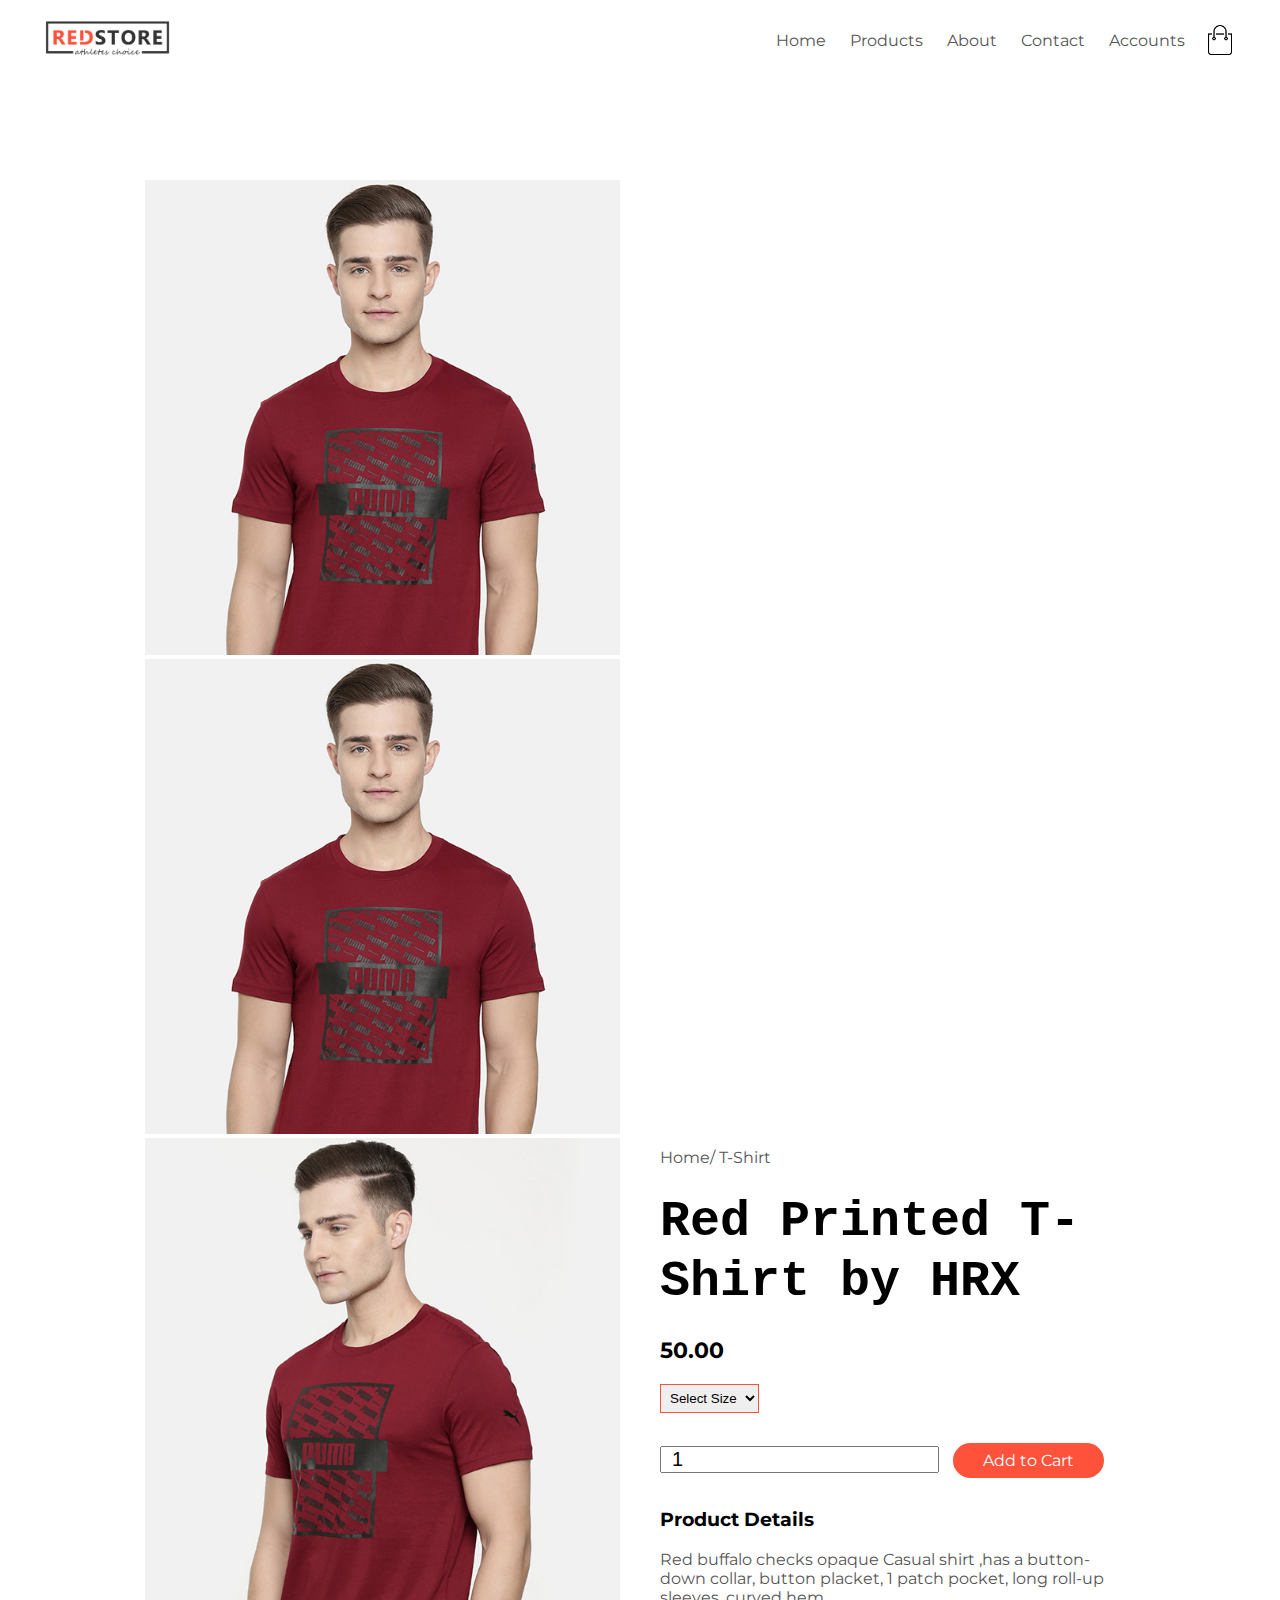
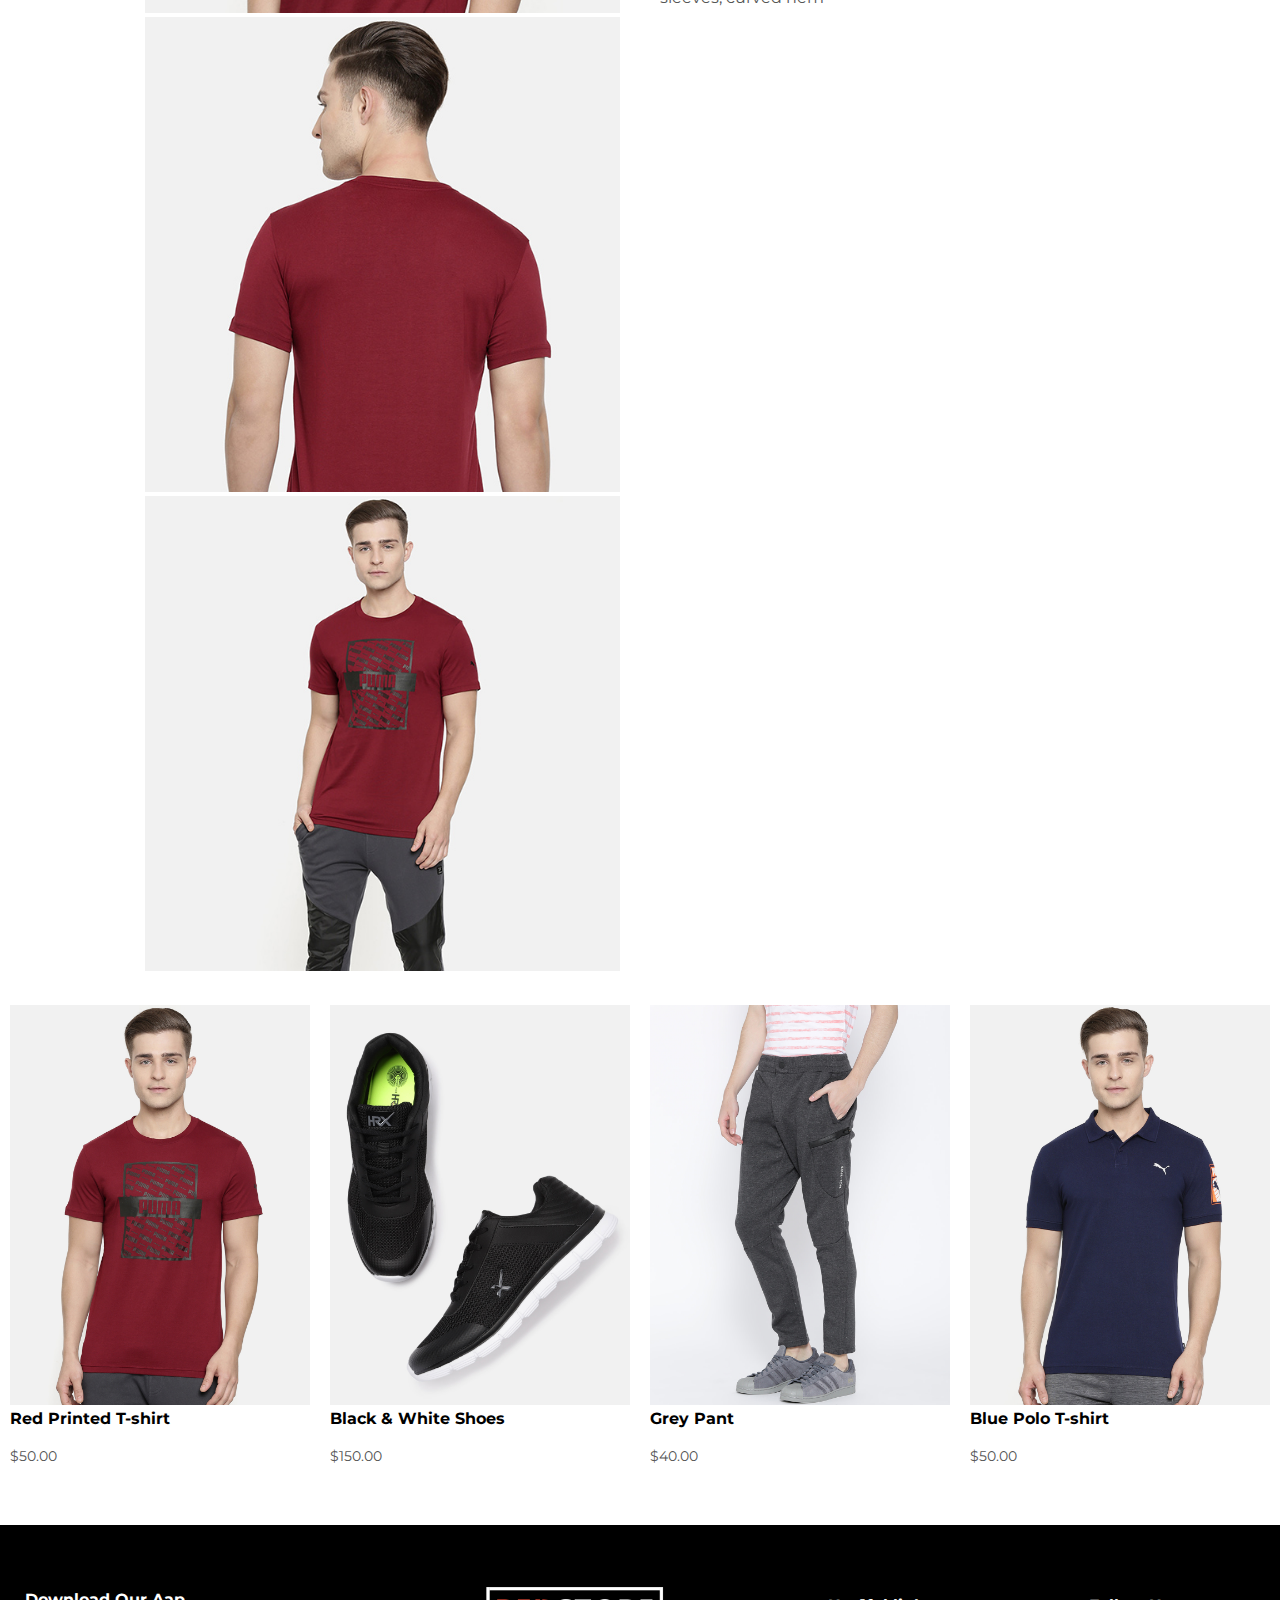
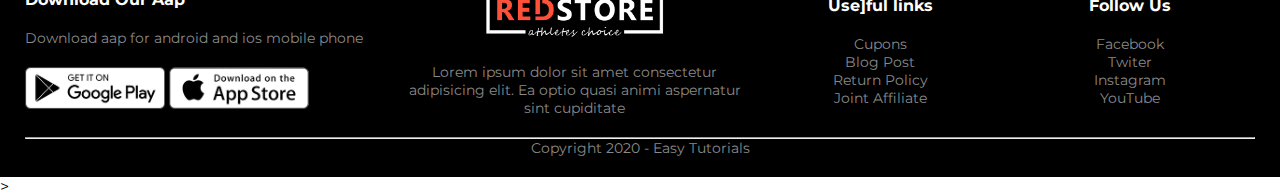
==== productdetails.html @ 8bb23957 "first commit" ====
<!DOCTYPE html>
<html lang="en">
<head>
    <meta charset="UTF-8">
    <meta name="viewport" content="width=device-width, initial-scale=1.0">
    <title>Product Details </title>
    <link rel="stylesheet" href="style.css">
    <link rel="stylesheet" href="link rel="preconnect href="https://fonts.googleapis.com">
    <link rel="preconnect" href="https://fonts.gstatic.com" crossorigin>
    <link href="https://fonts.googleapis.com/css2?family=Montserrat:wght@200;300;500;600;700&display=swap" rel="stylesheet">
    <link rel="stylesheet" href="css/all.min.css">
    <link rel="stylesheet" href="css/fontawesome.min.css">
    <link rel="stylesheet" href="css/all.css">
    <link rel="stylesheet" href="css/webfonts/fa-brands-400.ttf">
    <link rel="stylesheet" href="css/webfonts/fa-brands-400.woff2">
    <link rel="stylesheet" href="css/webfonts/fa-regular-400.ttf">
    <link rel="stylesheet" href="css/webfonts/fa-regular-400.woff2">
    <link rel="stylesheet" href="css/webfonts/fa-solid-900.ttf">
    <link rel="stylesheet" href="css/webfonts/fa-solid-900.woff2">
    <link rel="stylesheet" href="css/webfonts/fa-v4compatibility.ttf">
    <link rel="stylesheet" href="css/webfonts/fa-v4compatibility.woff2">
  
</head>
<body> 
<div class="container">
        <div class="navbar">
        <div class="logo">
            <img src="image/logo.png" width="125px">
        </div>
        <nav>
            <ul id="MenuItems">
                <li><a href="">Home</a></li>
                <li><a href="">Products</a></li>
                <li><a href="">About</a></li>
                <li><a href="">Contact</a></li>
                <li><a href="">Accounts</a></li>
            </ul>
        </nav>
        <img src="image/cart.png" width="30px" height="30px">
        <img src="image/menu.png" class="menu-icon" onclick="menutoggle()">    
        </div>
    </div> 
    <!---single product details--->
<div class="small-container single-product">
    <div class="row">
        <div class="col-2">
            <img src="image/gallery-1.jpg"width="100%" id="productimg">
            <div class="smallimg-row">
                <div class="small-img-col">
                    <img src="image/gallery-1.jpg" width="100%" class="small-img">
                </div>
                <div class="small-img-col">
                    <img src="image/gallery-2.jpg" width="100%" class="small-img">
                </div>
                <div class="small-img-col">
                    <img src="image/gallery-3.jpg" width="100%" class="small-img">
                </div>
                <div class="small-img-col">
                    <img src="image/gallery-4.jpg" width="100%" class="small-img">
                </div>
             </div>
        </div>
        <div class="col-2">
            <p>Home/ T-Shirt</p>
            <h1>Red Printed T-Shirt by HRX</h1>
            <h4>50.00</h4>
            <select >
                <option >Select Size</option>
                <option >XXl</option>
                <option >XL</option>
                <option >Large</option>
                <option >Medium</option>
                <option >Small</option>
                <option >XS</option>
            </select>
            <input type="number" value="1">
            <a href="" class="btn">Add to Cart</a>
            <h3>Product Details</h3>
            <br>
            <p>Red buffalo checks opaque Casual shirt ,has a button-down collar, button placket, 1 patch pocket, long roll-up sleeves, curved hem</p>
        </div>
    </div>
</div>

  <div class="small-Container">
    <div class="row">
        <div class="col-4">
            <img src="image/product-1.jpg">
            <h4>Red Printed T-shirt</h4>
            <div class="rating">
                <i class="fa-solid fa-star"></i>   
                <i class="fa-solid fa-star"></i>
                <i class="fa-solid fa-star"></i>
                <i class="fa-solid fa-star"></i>
                <i class="fa-solid fa-star"></i>
            </div>
            <p>$50.00</p>
        </div>
        <div class="col-4">
            <img src="image/product-2.jpg">
            <h4>Black & White Shoes</h4>
            <div class="rating">
                <i class="fa-solid fa-star"></i>   
                <i class="fa-solid fa-star"></i>
                <i class="fa-solid fa-star"></i>
                <i class="fa-solid fa-star"></i>
                <i class="fa-solid fa-star"></i>
            </div>
            <p>$150.00</p>
        </div>
        <div class="col-4">
            <img src="image/product-3.jpg">
            <h4>Grey Pant</h4>
            <div class="rating">
                <i class="fa-solid fa-star"></i>   
                <i class="fa-solid fa-star"></i>
                <i class="fa-solid fa-star"></i>
                <i class="fa-solid fa-star"></i>
                <i class="fa-solid fa-star"></i>
            </div>
            <p>$40.00</p>
        </div>
        <div class="col-4">
            <img src="image/product-4.jpg">
            <h4>Blue Polo T-shirt</h4>
            <div class="rating">
                <i class="fa-solid fa-star"></i>   
                <i class="fa-solid fa-star"></i>
                <i class="fa-solid fa-star"></i>
                <i class="fa-solid fa-star"></i>
                <i class="fa-solid fa-star"></i>
            </div>
            <p>$50.00</p>
        </div>
       
            </div>
     </div>
</div>
    

 
<!--------------------footer--------------------->
<div class="footer">
    <div class="container">
        <div class="row">
            <div class="footer-col-1">
                <h3>Download Our Aap</h3>
                <p>Download aap for android and ios mobile phone</p>
                <div class="aap-logo">
                    <img src="image/play-store.png">
                    <img src="image/app-store.png">
                </div>
            </div>
            <div class="footer-col-2">
                <img src="image/logo-white.png">
                <p>Lorem ipsum dolor sit amet consectetur adipisicing elit. Ea optio quasi animi aspernatur sint cupiditate </p>
            </div>
            <div class="footer-col-3">
                <h3>Use]ful links</h3>
                <ul>
                    <li>Cupons</li>
                    <li>Blog Post</li>
                    <li>Return Policy</li>
                    <li>Joint Affiliate</li>
                </ul>
            </div>
            <div class="footer-col-4">
                <h3>Follow Us</h3>
                <ul>
                    <li>Facebook</li>
                    <li>Twiter</li>
                    <li>Instagram</li>
                    <li>YouTube</li>
                </ul>
            </div>
        </div>
        <hr>
        <p class="copyright">Copyright 2020 - Easy Tutorials</p>

    </div>
</div>
<!---------Js for toggle menu----------->
<script> 
var MenuItems = document.getElementById("MenuItems");
MenuItems.style.maxHeight = "0px";
function menutoggle(){
    if(MenuItems.style.maxHeight == "0px")
    {
        MenuItems.style.maxHeight = "200px"
    }
    else
    {
        MenuItems.style.maxHeight = "0px"
    }
}
</script>

<!-----------js for product gallery------------->>
<script>
    var productimg = document.getElementById("productimg")
    var smallimg = document.getElementsByClassName("small-img")
    smallimg[0].onclick = function ()
    {
        productimg.src = smallimg[0].src;
    }
    smallimg[1].onclick = function ()
    {
        productimg.src = smallimg[1].src;
    }
    smallimg[2].onclick = function ()
    {
        productimg.src = smallimg[2].src;
    }
    smallimg[3].onclick = function ()
    {
        productimg.src = smallimg[3].src;
    }
</script>
</body>
</html>
---- style.css ----
*{
    margin: 0;
    padding: 0;
    box-sizing: border-box;
}
body{
  font-family: 'Montserrat', sans-serif;
}
.navbar{
    display: flex;
    align-items: center;
    padding: 20px;
}
nav{
    flex: 1;
    text-align: right;
}
nav ul{
    display: inline-block;
    list-style-type: none;
}
nav ul li{
    display: inline-block;
    margin-right: 20px;
}
a{
    text-decoration: none;
    color: #555;

}
p{
    color: #555;
}
.container{
    max-width: 1300px;
    margin: auto;
    padding-left: 25px;
    padding-right: 25px;
}
.row{
    display: flex;
    align-items: center;
    flex-wrap: wrap;
    justify-content: space-around;
}
.col-2{
    flex-basis: 50%;
    min-width: 300px;
}
.col-2 img{
    max-width: 100%;
    padding: 50px 0;
}
.col-2 h1{
    font-size: 50px;
    line-height: 60px;
    margin: 25px 0;
    font-family: "Lucida Console", "Courier New", monospace;
}
.btn{
    display: inline-block;
    background: #ff523b;
    color: #fff;
    padding: 8px 30px;
    margin: 30px 0;
    border-radius: 30px;
    transition: background 0.5s;
}
.btn:hover{
    background: #563434;
}
.header{
    background: radial-gradient(#fff,#ffd6d6 );
}
.header .row{
    margin-top: 70px;
}
.catagories{
    margin: 70px 0;
}
.col-3{
    flex-basis: 30%;
    min-width: 250px;
    margin-bottom: 30px;
}
.col-3 img{
    width: 100%;
}
.small-container{
    max-width: 1080px;
    margin: auto;
    padding-left: 25px;
    padding-right: 25px;
}
.col-4{
    flex-basis: 25%;
    padding: 10px;
    min-width: 200px;
    margin-bottom: 50px;
    transition: transform 0.5s;
}
.col-4 img{
    width: 100%;
}
.title{
    text-align: center;
    margin: 0 auto 80px;
    position: relative;
    line-height: 60px;
    color: #555;
}
.title::after{
    content:'' ;
    background: #ff523b;
    width: 80px;
    height: 5px;
    border-radius: 5px;
    position: absolute;
    bottom: 0;
    left: 50%;
    transform: translateX(-50%);
}
.h4{
    color: #555;
    font-weight: normal;
}
.col-4 p{
    font-size: 14px;
}
.rating.fa{
    color: #ff523b;
}
.col-4:hover{
    transform: translateY(-5px);
}
.offer{
    background: radial-gradient(#fff,#ffd6d6 ); 
    margin-top: 80px;
    padding: 30px 0;
   }
 .col-2.offer-img{
    padding: 50px;
 }  
 .small{
    color: #555;
 }
.testimonial{
    padding-top: 100px;
}
.testimonial .col-3{
    text-align: center;
    padding: 40px 20px;
    box-shadow: 0 0 20px 0px rgba(0, 0, 0, 1);
    cursor: pointer;
    transition: transform 0.5s;
}
.testimonial .col-3 img{
    width: 50px;
    margin-top: 20px;
    border-radius: 50%;
}
.testimonial .col-3:hover{
    transform: translateY(-10px);
}
.col-3 p{
    font-size: 20px;
    margin: 12px 0;
    color: #777;
}
.testimonial .col-3 h3{
    font-weight: 600;
    color: #555;
    font-size: 15px;
}
.brands{
    margin: 100px auto;
}
.col-5{
    width: 160px;
}
.col-5 img{
    width: 100%;
    cursor: pointer;
    filter: grayscale(100%);
}
.col-5 img:hover{
    filter: grayscale(0%);
}
/*-----------------footer---------------------*/
.footer{
    background: #000;
    color: #8a8a8a;
    font-size: 14px;
    padding: 60px 0 20px;
}
.footer p{
    color: #8a8a8a;  
}
.footer h3{
    color: #fff;
    margin-bottom: 20px;
}
.footer-col-1 , .footer-col-2 , .footer-col-3, .footer-col-4{
    min-width: 250px;
    margin-bottom: 20px;
}
.footer-col-1{
    flex-basis: 30%;
}
.footer-col-2{
    flex: 1;
    text-align: center;
}
.footer-col-2 img{
    width: 180px;
    margin-bottom: 20px;
}
.footer-col-3, .footer-col-4{
    flex-basis: 12%;
    text-align: center;
}
ul{
    list-style-type: none;
}
.aap-logo{
    margin-top: 20px;
}
.aap-logo img{
    width: 140px;
}
.footer.hr{
    border: none;
    background: #b5b5b5;
    height: 1px;
    margin: 20px 0;
}
.copyright{
    text-align: center;
}
.menu-icon{
    width: 28px;
    margin-left: 20px;
    display: none;
}
/*---media query------*/
@media only screen and (max-width: 800px)
{
    nav ul{ 
        position: absolute;
        top: 70px;
        left: 0;
        background: #333;
        width: 100%;
        overflow: hidden;
        transition: max-height 0.5s;
    }
    nav ul li{
        display: block;
        margin-right: 50px;
        margin-top: 10px;
        margin-bottom: 10px;

    }
    nav ul li a{
        color: #fff;
    }
    .menu-icon{
        display: block;
        cursor: pointer;
    }
}
/*----------------all products ---------------*/
.row-2{
    justify-content: space-between;
    margin: 100px auto 50px;
}
select{
    border: 1px solid #ff523b;
    padding: 5px;
}
select:focus{
    outline: none;
}




/*---media query for less than 600 screen size------*/
@media only screen and (max-width: 600px)  
{
    .row{
        text-align: center;
        }
        .col-2 , .col-3 , .col-4{
            flex-basis: 100%;
        }
}
.page-btn{
    margin-bottom: 0 auto 80px;
    margin:0 auto 80px ;
}
.page-btn span{
    display: inline-block;
    border: 1px solid #ff523b;
    margin-left: 10px;
    width: 40px;
    height: 40px;
    text-align: center;
    line-height: 40px;
    cursor: pointer;
}
.page-btn span:hover{
    background: #ff523b;
    color: #fff;
}
/*---Single Product Details------*/
.single-product{
    margin-top: 80px;
}
.single-product .col-2 img{
    padding: 0;
}
.single-product .col-2 {
    padding: 20px;
}
.single-product h4{
    margin: 20px 0;
    font-size: 22px;
    font-weight: bold;
}
.single-product select   {
    display: block;
    padding: 10;
    margin-top: 20px;
}
.single-product input {
    width: 50;
    height: 40;
    padding-left: 10px;
    font-size: 20px;
    margin-right: 10px;
    border: px solid #ff523b;
}
input:focus{
    outline: none;
}
.small-img-row{
    display: flex;
    justify-content: space-between;
}
.small-img-col{
    flex-basis: 24%;
    cursor: pointer;
}
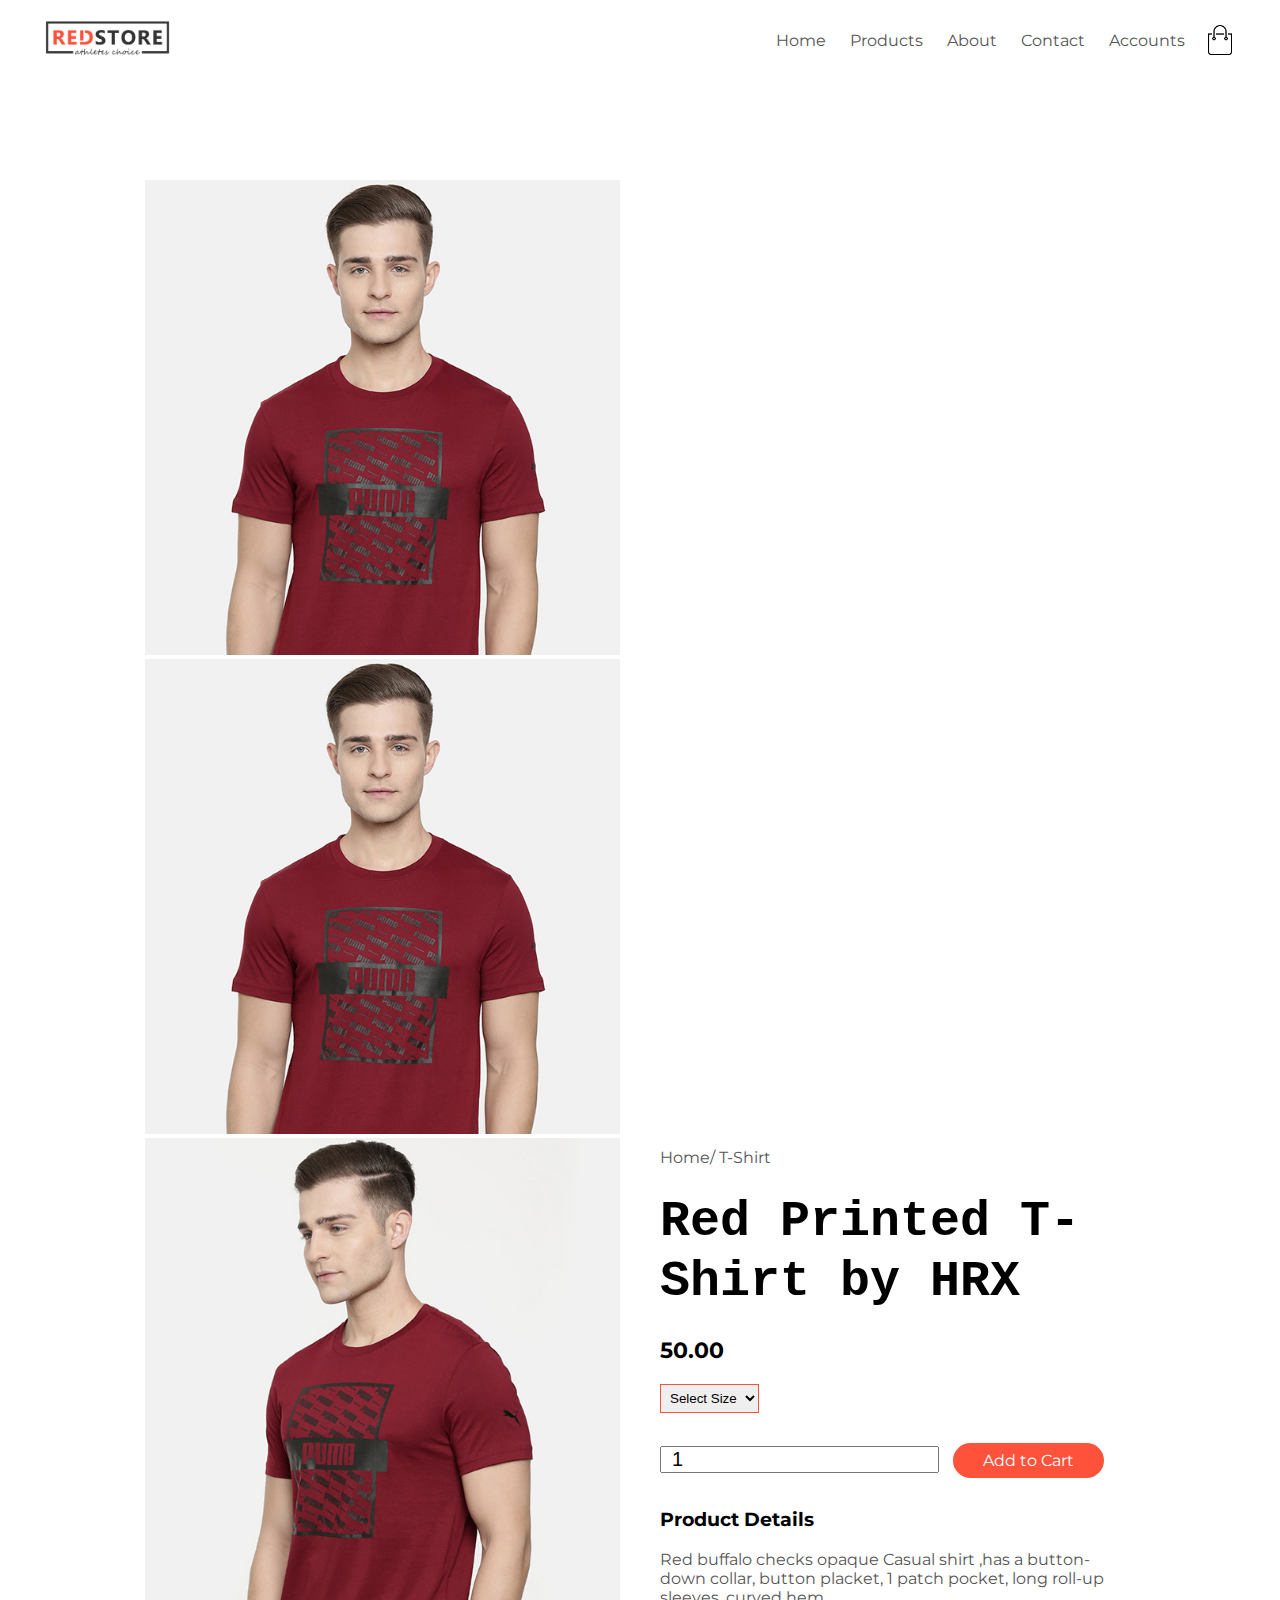
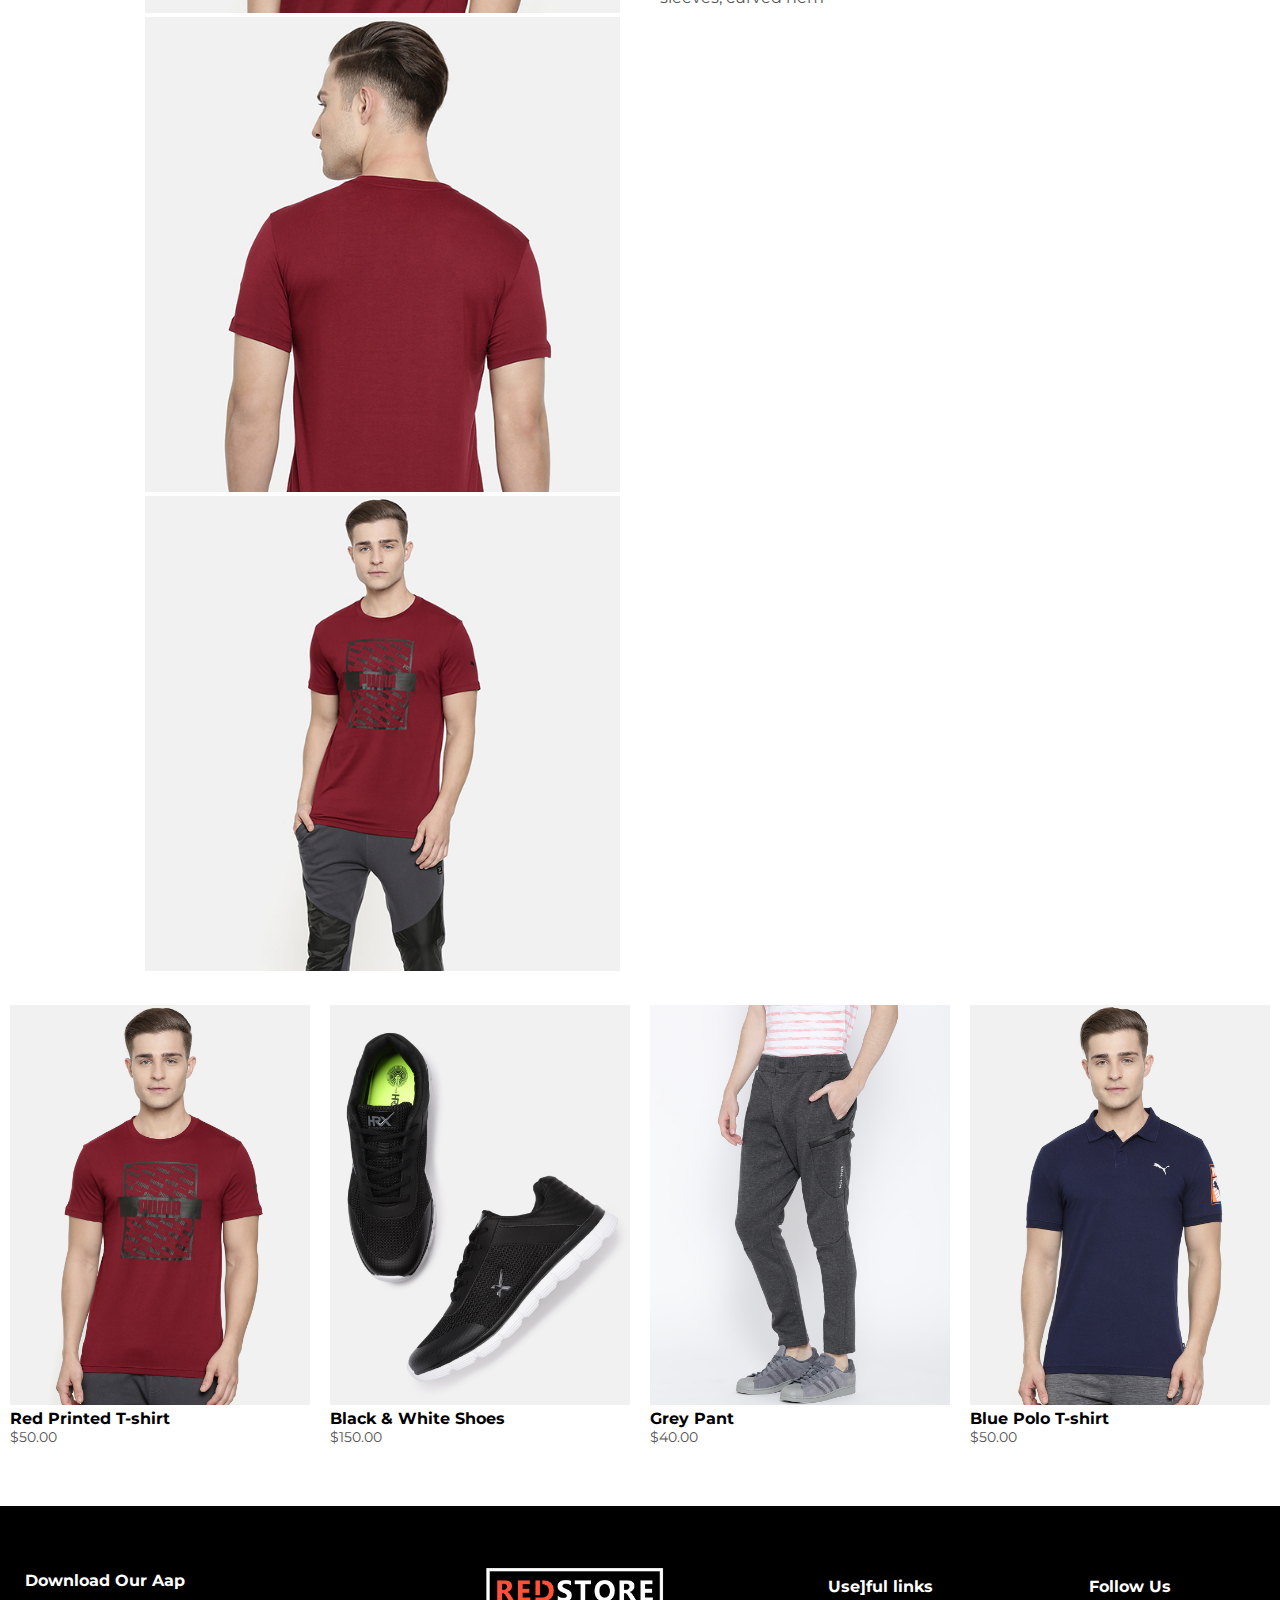
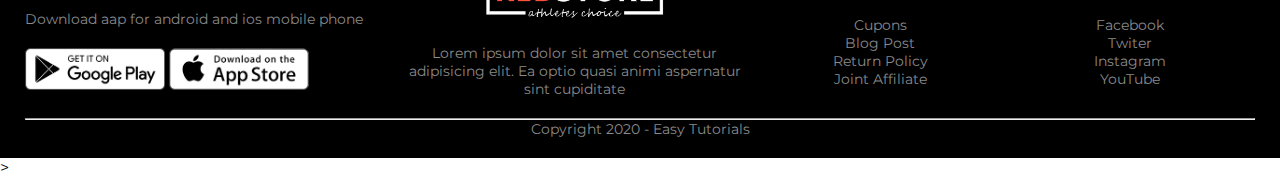
==== commit 404d96fb: "first commit" ====
--- a/productdetails.html
+++ b/productdetails.html
@@ -8,17 +8,7 @@
     <link rel="stylesheet" href="link rel="preconnect href="https://fonts.googleapis.com">
     <link rel="preconnect" href="https://fonts.gstatic.com" crossorigin>
     <link href="https://fonts.googleapis.com/css2?family=Montserrat:wght@200;300;500;600;700&display=swap" rel="stylesheet">
-    <link rel="stylesheet" href="css/all.min.css">
-    <link rel="stylesheet" href="css/fontawesome.min.css">
-    <link rel="stylesheet" href="css/all.css">
-    <link rel="stylesheet" href="css/webfonts/fa-brands-400.ttf">
-    <link rel="stylesheet" href="css/webfonts/fa-brands-400.woff2">
-    <link rel="stylesheet" href="css/webfonts/fa-regular-400.ttf">
-    <link rel="stylesheet" href="css/webfonts/fa-regular-400.woff2">
-    <link rel="stylesheet" href="css/webfonts/fa-solid-900.ttf">
-    <link rel="stylesheet" href="css/webfonts/fa-solid-900.woff2">
-    <link rel="stylesheet" href="css/webfonts/fa-v4compatibility.ttf">
-    <link rel="stylesheet" href="css/webfonts/fa-v4compatibility.woff2">
+  
   
 </head>
 <body> 
